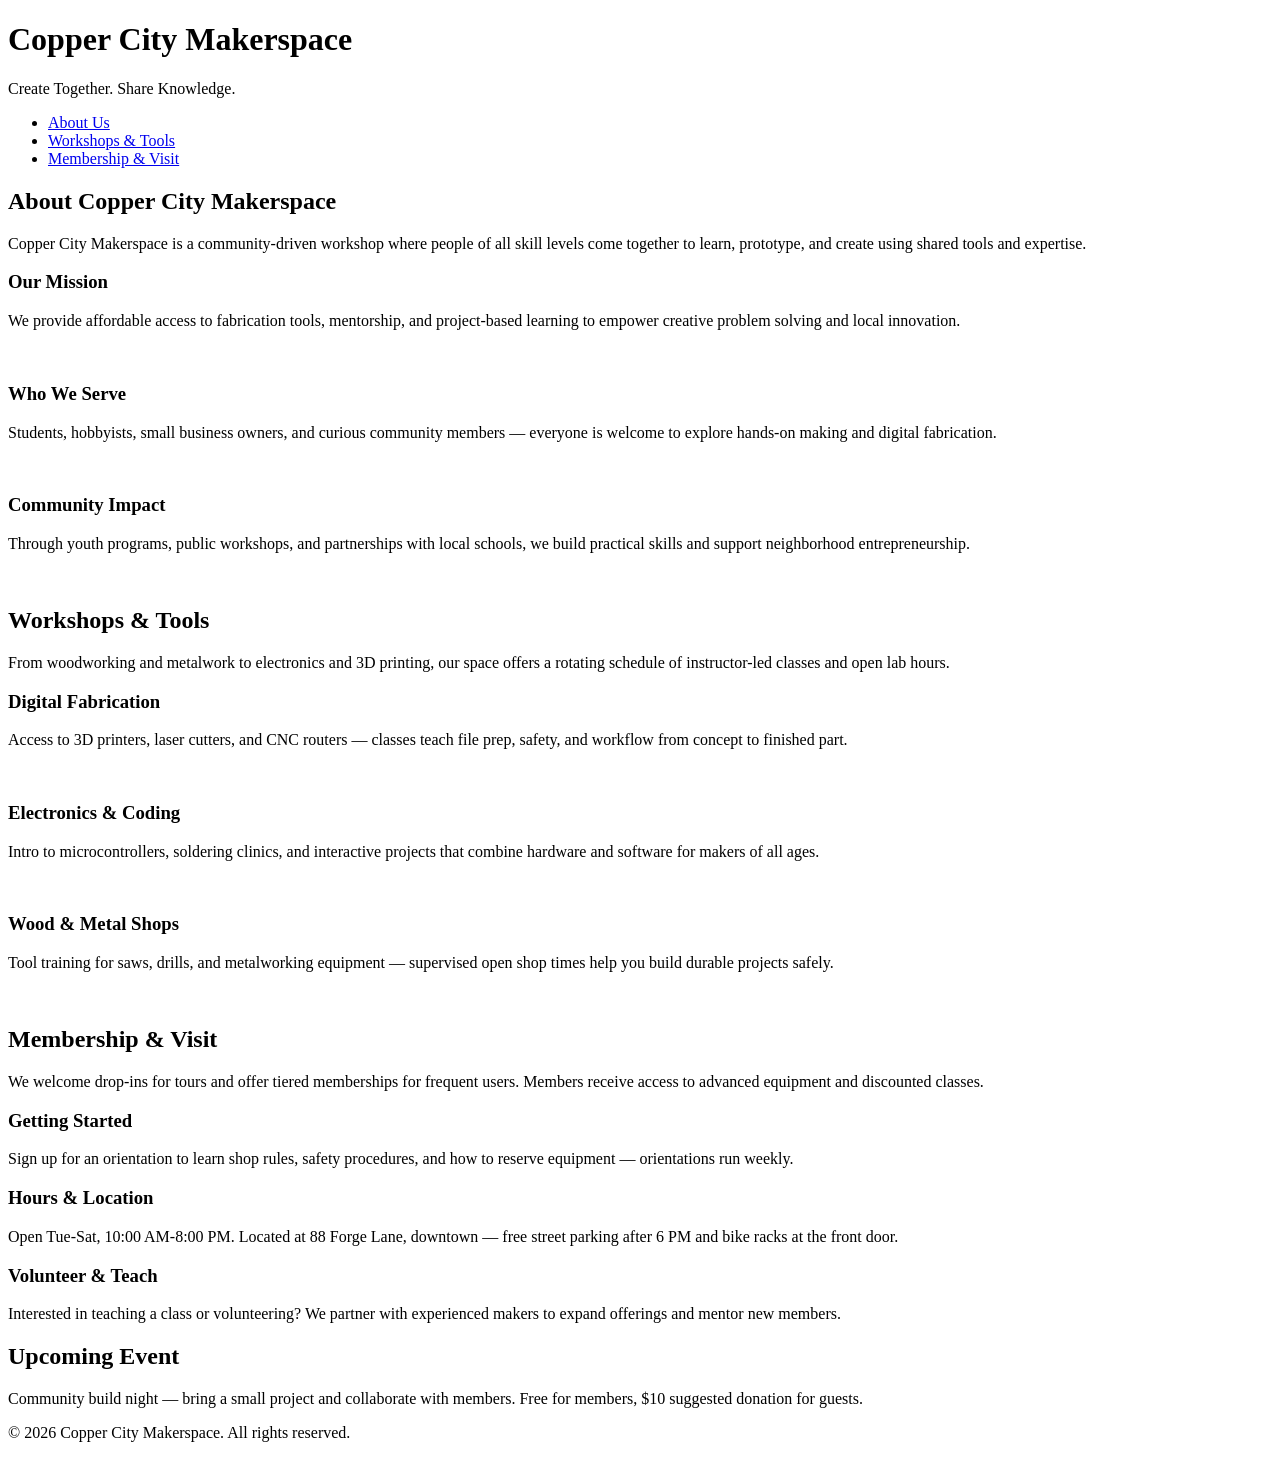
==== index.html @ c0edaed3 "added new pages" ====
<!DOCTYPE html>
<html lang="en">
<head>
    <meta charset="UTF-8">
    <meta name="viewport" content="width=device-width, initial-scale=1.0">
    <link rel="stylesheet" href="styles.css">
    <title>Copper City Makerspace</title>
</head>
<body>
    <header>
        <h1>Copper City Makerspace</h1>
        <p>Create Together. Share Knowledge.</p>
    </header>
<nav>
    <ul>
        <li><a href="about.html">About Us</a></li>
        <li><a href="workshops.html">Workshops & Tools</a></li>
        <li><a href="membership.html">Membership & Visit</a></li>
    </ul>
</nav>
<main>
    <section id="about">
        <h2>About Copper City Makerspace</h2>
        <p>Copper City Makerspace is a community-driven workshop where people of all skill levels come together to learn, prototype, and create using shared tools and expertise.</p>
        <div class="card-row">
            <section>
                <h3>Our Mission</h3>
                <p>We provide affordable access to fabrication tools, mentorship, and project-based learning to empower creative problem solving and local innovation.</p>
                <img src="images/engineering.jpg" alt="" width="300">
            </section>
            <section>
                <h3>Who We Serve</h3>
                <p>Students, hobbyists, small business owners, and curious community members — everyone is welcome to explore hands-on making and digital fabrication.</p>
                <img src="images/ideation.jpg" alt="" width="300">
            </section>
            <section>
                <h3>Community Impact</h3>
                <p>Through youth programs, public workshops, and partnerships with local schools, we build practical skills and support neighborhood entrepreneurship.</p>
                <img src="images/storytelling.jpg" alt="" width="300">
            </section>
        </div>
    </section>
    <section id="workshops">
        <h2>Workshops & Tools</h2>
        <p>From woodworking and metalwork to electronics and 3D printing, our space offers a rotating schedule of instructor-led classes and open lab hours.</p>
        <div class="card-row">
            <section>
                <h3>Digital Fabrication</h3>
                <p>Access to 3D printers, laser cutters, and CNC routers — classes teach file prep, safety, and workflow from concept to finished part.</p>
                <img src="images/3Dprinter.jpg" alt="" width="300">
            </section>
            <section>
                <h3>Electronics & Coding</h3>
                <p>Intro to microcontrollers, soldering clinics, and interactive projects that combine hardware and software for makers of all ages.</p>
                <img src="images/microcontroller.jpg" alt="" width="300">
            </section>
            <section>
                <h3>Wood & Metal Shops</h3>
                <p>Tool training for saws, drills, and metalworking equipment — supervised open shop times help you build durable projects safely.</p>
                <img src="images/metalworking.jpg" alt="" width="300">
            </section>
        </div>
    </section>
    <section id="memberships">
        <h2>Membership & Visit</h2>
        <p>We welcome drop-ins for tours and offer tiered memberships for frequent users. Members receive access to advanced equipment and discounted classes.</p>
        <div class="card-row"> 
            <section>
                <h3>Getting Started</h3>
                <p>Sign up for an orientation to learn shop rules, safety procedures, and how to reserve equipment — orientations run weekly.</p>
            </section>
            <section>
                <h3>Hours & Location</h3>
                <p>Open Tue-Sat, 10:00 AM-8:00 PM. Located at 88 Forge Lane, downtown — free street parking after 6 PM and bike racks at the front door.</p>
            </section>
            <section>
                <h3>Volunteer & Teach</h3>
                <p>Interested in teaching a class or volunteering? We partner with experienced makers to expand offerings and mentor new members.</p>
            </section>
        </div>
    </section>
</main>
<aside>
    <h2>Upcoming Event</h2>
    <p>Community build night — bring a small project and collaborate with members. Free for members, $10 suggested donation for guests.</p>
</aside>
<footer>
    <p>&copy; 2026 Copper City Makerspace. All rights reserved.</p>
</footer>
</body>
</html>
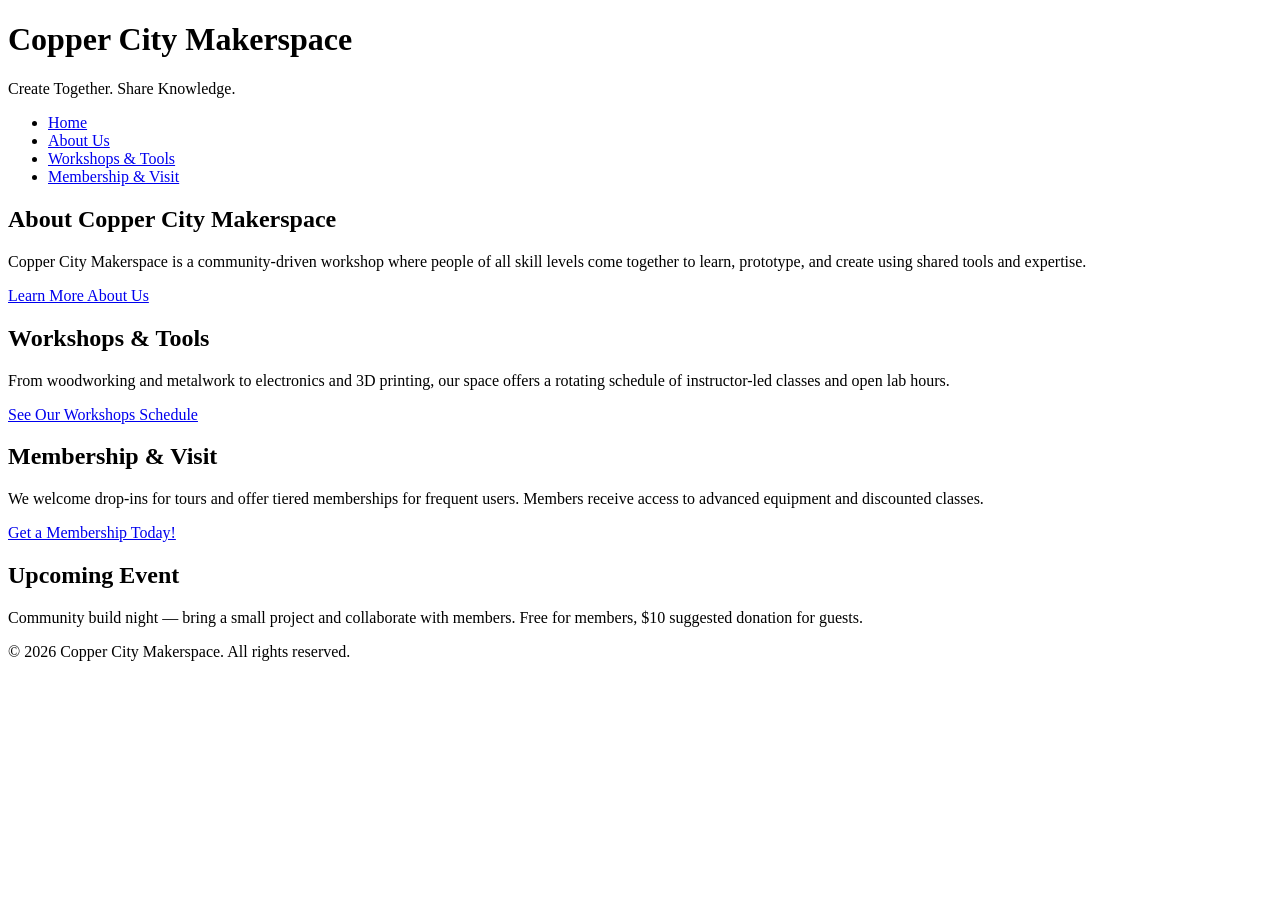
==== commit 34aa3ad9: "first iteration of html complete" ====
--- a/index.html
+++ b/index.html
@@ -13,72 +13,31 @@
     </header>
 <nav>
     <ul>
+        <li><a href="index.html">Home</a></li>
         <li><a href="about.html">About Us</a></li>
         <li><a href="workshops.html">Workshops & Tools</a></li>
         <li><a href="membership.html">Membership & Visit</a></li>
     </ul>
 </nav>
 <main>
-    <section id="about">
+   <section id="about">
         <h2>About Copper City Makerspace</h2>
         <p>Copper City Makerspace is a community-driven workshop where people of all skill levels come together to learn, prototype, and create using shared tools and expertise.</p>
-        <div class="card-row">
-            <section>
-                <h3>Our Mission</h3>
-                <p>We provide affordable access to fabrication tools, mentorship, and project-based learning to empower creative problem solving and local innovation.</p>
-                <img src="images/engineering.jpg" alt="" width="300">
-            </section>
-            <section>
-                <h3>Who We Serve</h3>
-                <p>Students, hobbyists, small business owners, and curious community members — everyone is welcome to explore hands-on making and digital fabrication.</p>
-                <img src="images/ideation.jpg" alt="" width="300">
-            </section>
-            <section>
-                <h3>Community Impact</h3>
-                <p>Through youth programs, public workshops, and partnerships with local schools, we build practical skills and support neighborhood entrepreneurship.</p>
-                <img src="images/storytelling.jpg" alt="" width="300">
-            </section>
-        </div>
+        <a href="about.html">Learn More About Us</a>
     </section>
     <section id="workshops">
         <h2>Workshops & Tools</h2>
         <p>From woodworking and metalwork to electronics and 3D printing, our space offers a rotating schedule of instructor-led classes and open lab hours.</p>
-        <div class="card-row">
-            <section>
-                <h3>Digital Fabrication</h3>
-                <p>Access to 3D printers, laser cutters, and CNC routers — classes teach file prep, safety, and workflow from concept to finished part.</p>
-                <img src="images/3Dprinter.jpg" alt="" width="300">
-            </section>
-            <section>
-                <h3>Electronics & Coding</h3>
-                <p>Intro to microcontrollers, soldering clinics, and interactive projects that combine hardware and software for makers of all ages.</p>
-                <img src="images/microcontroller.jpg" alt="" width="300">
-            </section>
-            <section>
-                <h3>Wood & Metal Shops</h3>
-                <p>Tool training for saws, drills, and metalworking equipment — supervised open shop times help you build durable projects safely.</p>
-                <img src="images/metalworking.jpg" alt="" width="300">
-            </section>
-        </div>
+        <a href="workshops.html">See Our Workshops Schedule</a>
     </section>
-    <section id="memberships">
+    <section id="membership">
         <h2>Membership & Visit</h2>
         <p>We welcome drop-ins for tours and offer tiered memberships for frequent users. Members receive access to advanced equipment and discounted classes.</p>
-        <div class="card-row"> 
-            <section>
-                <h3>Getting Started</h3>
-                <p>Sign up for an orientation to learn shop rules, safety procedures, and how to reserve equipment — orientations run weekly.</p>
-            </section>
-            <section>
-                <h3>Hours & Location</h3>
-                <p>Open Tue-Sat, 10:00 AM-8:00 PM. Located at 88 Forge Lane, downtown — free street parking after 6 PM and bike racks at the front door.</p>
-            </section>
-            <section>
-                <h3>Volunteer & Teach</h3>
-                <p>Interested in teaching a class or volunteering? We partner with experienced makers to expand offerings and mentor new members.</p>
-            </section>
-        </div>
+        <a href="membership.html">Get a Membership Today!</a>
     </section>
+   
+        
+    
 </main>
 <aside>
     <h2>Upcoming Event</h2>
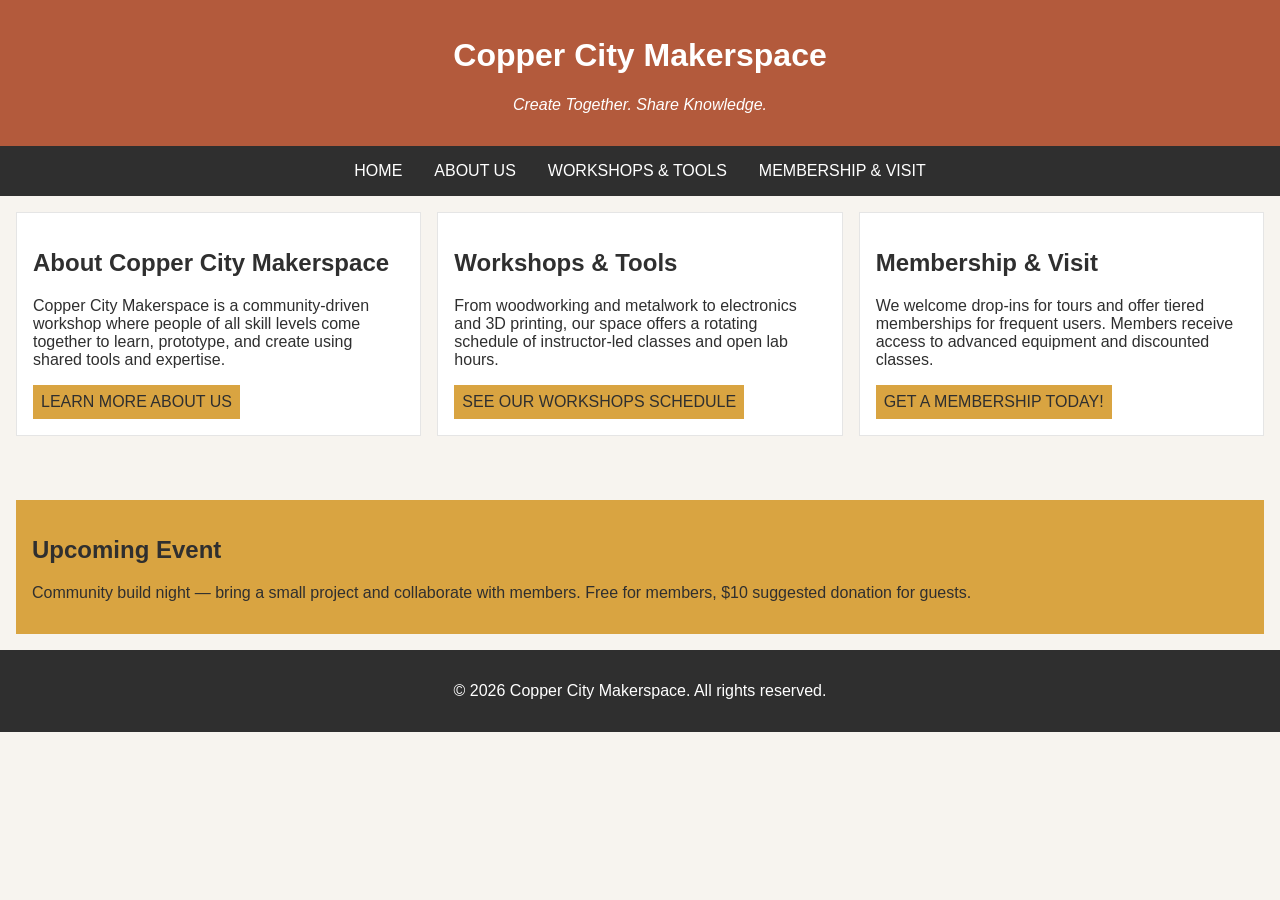
==== commit ffa4993d: "completed iteration" ====
--- a/index.html
+++ b/index.html
@@ -7,10 +7,10 @@
     <title>Copper City Makerspace</title>
 </head>
 <body>
-    <header>
+<header>
         <h1>Copper City Makerspace</h1>
         <p>Create Together. Share Knowledge.</p>
-    </header>
+</header>
 <nav>
     <ul>
         <li><a href="index.html">Home</a></li>
@@ -19,7 +19,7 @@
         <li><a href="membership.html">Membership & Visit</a></li>
     </ul>
 </nav>
-<main>
+<main class="card-row">
    <section id="about">
         <h2>About Copper City Makerspace</h2>
         <p>Copper City Makerspace is a community-driven workshop where people of all skill levels come together to learn, prototype, and create using shared tools and expertise.</p>
--- a/styles.css
+++ b/styles.css
@@ -0,0 +1,121 @@
+/* =====  CSS by Christina Carrasquilla, updated by Whitney Gilder =====  */
+
+/* ===== Color Palette 
+
+Copper:#B35A3C
+Charcoal:#2F2F2F
+Light Background:#F7F4EF
+Card Background:#FFFFFF
+Soft Gold:#D9A441
+Border:#E5E5E5
+
+===== */
+
+/* ===== GLOBAL (Base) Styles ===== */
+
+body {
+    font-family: Arial, sans-serif;
+    margin: 0;
+    background-color: #F7F4EF;
+    color: #2F2F2F;
+    display: grid;
+    grid-template-columns: 1fr;
+}
+
+header {
+    background-color: #B35A3C;
+    color: white;
+    text-align: center;
+    padding: 1rem;
+}
+
+header img {
+    margin-top: 0.5rem;
+}
+header p {
+    font-style:italic;
+}
+nav {
+    background-color: #2F2F2F;
+    padding:.5rem;
+}
+
+nav ul {
+    list-style: none;
+    margin: 0;
+    padding: 0;
+}
+
+nav a {
+    color: white;
+    text-decoration: none;
+    padding: 0.5rem;
+    display: inline-block;
+    text-transform:uppercase;
+}
+
+nav a:hover {
+    background-color: #B35A3C;
+}
+
+main {
+    padding: 1rem;
+}
+main a {
+    background-color: #D9A441;
+    color: #2F2F2F;
+    text-decoration: none;
+    padding: 0.5rem;
+    display: inline-block;
+    text-transform:uppercase;
+}
+
+main a:hover {
+    background-color: #B35A3C;
+    color: white;
+}
+
+section {
+    margin-bottom: 2rem;
+}
+
+.card-row section {
+    background-color: white;
+    border: 1px solid #E5E5E5;
+    padding: 1rem;
+}
+
+img {
+    display: block;
+    margin-top: 0.5rem;
+    max-width: 100%;
+}
+
+aside {
+    background-color: #D9A441;
+    padding: 1rem;
+    margin: 1rem;
+}
+
+footer {
+    background-color: #2F2F2F;
+    color: white;
+    text-align: center;
+    padding: 1rem;
+}
+/* ===== MEDIA QUERY (MEDIUM ===== */
+@media screen and (min-width: 817px) {
+    nav ul {
+    display: flex;
+    justify-content: center;
+    gap: 1rem;
+    }
+    .card-row {
+        display: flex;
+        gap: 1rem;
+    }
+
+    .card-row section {
+        width: 30%;
+    }
+}
